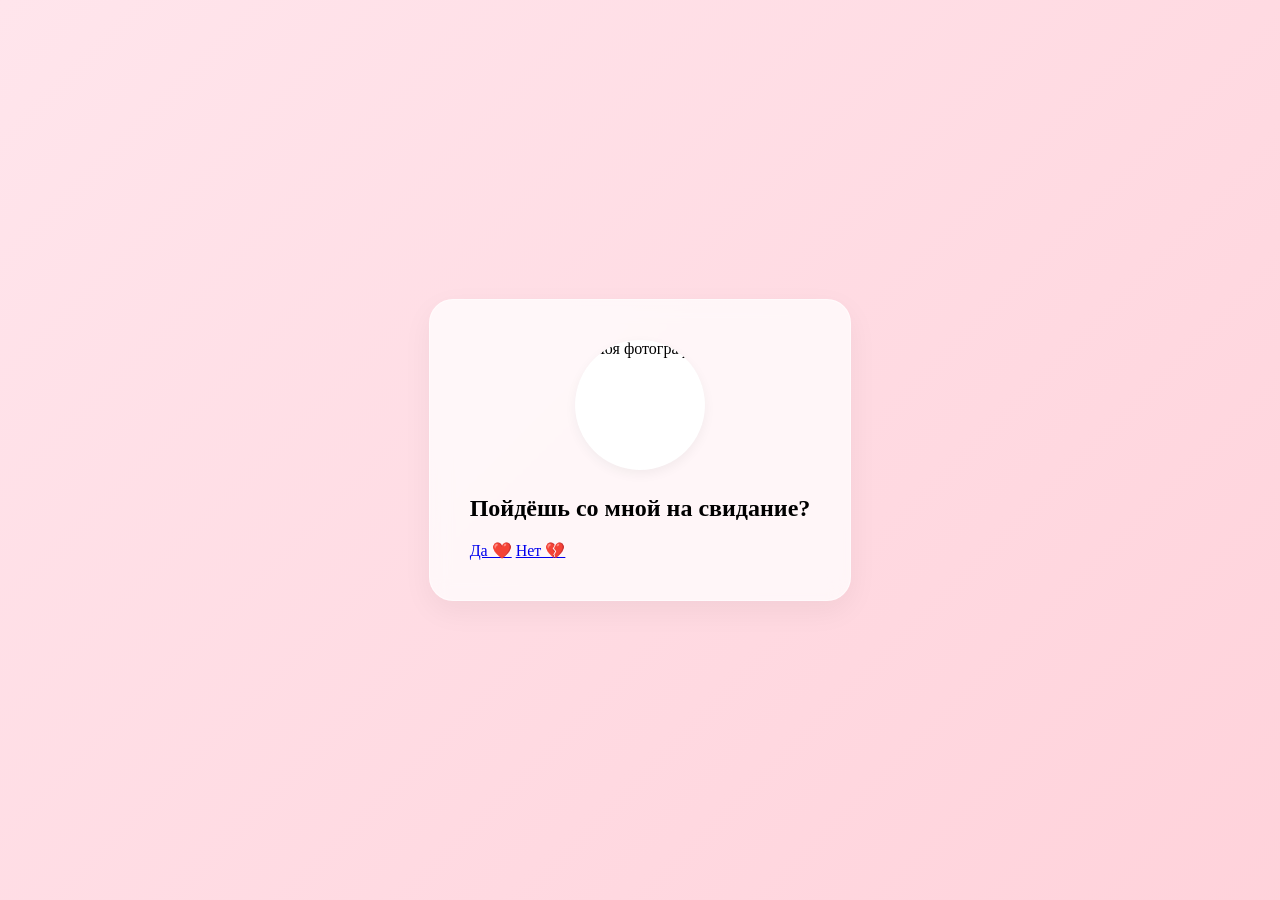
==== index.html @ 2b712dae "Add initial HTML structure with styles and scripts" ====
<!DOCTYPE html>
<html lang="ru">
<head>
<meta charset="UTF-8">
<meta name="viewport" content="width=device-width, initial-scale=1.0">
<title>💖</title>

<link rel="stylesheet" href="css/style.css">

<style>
    /* Красивый живой градиент на фоне */
    body {
        margin: 0;
        padding: 0;
        overflow: hidden; /* Прячем полосы прокрутки */
        position: relative;
        background: linear-gradient(135deg, #ffe5ec, #ffccd5, #fff0f5, #fae0e4);
        background-size: 400% 400%;
        animation: gradientAnimation 15s ease infinite;
        height: 100vh;
        display: flex;
        justify-content: center;
        align-items: center;
    }

    /* Анимация перелива градиента */
    @keyframes gradientAnimation {
        0% { background-position: 0% 50%; }
        50% { background-position: 100% 50%; }
        100% { background-position: 0% 50%; }
    }

    /* Стили для фотографии */
    .profile-photo-container {
        margin-bottom: 25px;
        display: flex;
        justify-content: center;
    }

    .profile-photo {
        width: 130px;         /* Уменьшенный размер фотографии */
        height: 130px;        /* Уменьшенный размер фотографии */
        object-fit: cover;    
        border-radius: 50%;   
        background-color: #ffffff; /* Белый фон, чтобы фото сливалось с карточкой */
        border: none;         /* Полностью убрали красную рамку */
        box-shadow: 0 4px 12px rgba(0, 0, 0, 0.05); /* Очень легкая, почти незаметная тень для объема */
        position: relative;
        z-index: 10; 
    }

    .container {
        position: relative;
        z-index: 10; 
        background: rgba(255, 255, 255, 0.75); /* Полупрозрачный белый фон карточки */
        backdrop-filter: blur(10px); /* Эффект матового стекла */
        padding: 40px;
        border-radius: 24px;
        box-shadow: 0 10px 30px rgba(0, 0, 0, 0.05);
        border: 1px solid rgba(255, 255, 255, 0.5);
    }

    /* Стили для падающих сердечек */
    .falling-heart {
        position: fixed;
        top: -40px;
        user-select: none;
        pointer-events: none; 
        z-index: 1;
        animation: fall linear forwards;
    }

    @keyframes fall {
        0% {
            transform: translateY(0) rotate(0deg);
            opacity: 0;
        }
        15% {
            opacity: 0.7; 
        }
        85% {
            opacity: 0.7;
        }
        100% {
            transform: translateY(105vh) rotate(360deg);
            opacity: 0;
        }
    }
</style>
</head>
<body>

<div class="container">

    <!-- Блок с вашей фотографией. Замените ВАШЕ_ФОТО.jpg на имя своего файла -->
    <div class="profile-photo-container">
        <img class="profile-photo" src="1.webp" alt="Моя фотография">
    </div>

    <h2>Пойдёшь со мной на свидание?</h2>

    <div class="buttons">
        <a class="btn yes" href="yes.html" onclick="sendAnswer('Да')">Да ❤️</a>

        <a class="btn no" href="no.html" onclick="sendAnswer('Нет')">Нет 💔</a>
    </div>

</div>

<!-- Скрипт для создания эффекта падающих сердечек -->
<script>
    function createHeart() {
        const heart = document.createElement('div');
        heart.classList.add('falling-heart');
        
        const colors = ['#ffb3c1', '#ff85a1', '#fbb1bd', '#ffccd5', '#ff4d6d'];
        heart.style.color = colors[Math.floor(Math.random() * colors.length)];
        
        const heartTypes = ['❤️', '💖', '💝', '💕'];
        heart.innerText = heartTypes[Math.floor(Math.random() * heartTypes.length)];
        
        heart.style.left = Math.random() * 100 + 'vw';
        
        heart.style.fontSize = Math.random() * 25 + 20 + 'px';
        
        const duration = Math.random() * 4 + 5;
        heart.style.animationDuration = duration + 's';
        
        document.body.appendChild(heart);
        
        setTimeout(() => {
            heart.remove();
        }, duration * 1000);
    }

    setInterval(createHeart, 350);
</script>

<script src="js/telegram.js"></script>

</body>
</html>
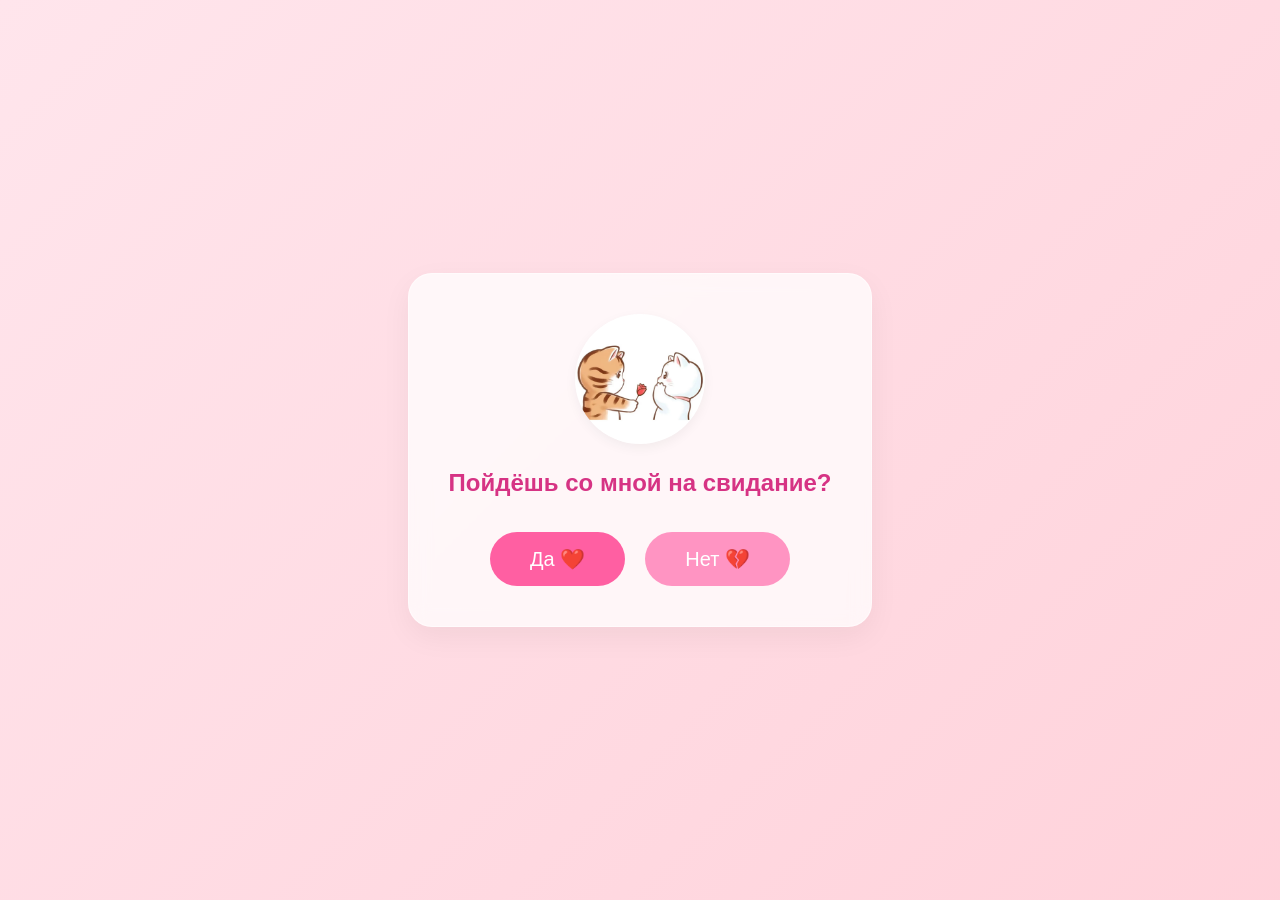
==== commit 2b5cfc66: "Update index.html" ====
--- a/index.html
+++ b/index.html
@@ -5,7 +5,7 @@
 <meta name="viewport" content="width=device-width, initial-scale=1.0">
 <title>💖</title>
 
-<link rel="stylesheet" href="css/style.css">
+<link rel="stylesheet" href="style.css">
 
 <style>
     /* Красивый живой градиент на фоне */
--- a/style.css
+++ b/style.css
@@ -0,0 +1,59 @@
+*{
+    margin:0;
+    padding:0;
+    box-sizing:border-box;
+    font-family:Arial, sans-serif;
+}
+
+body{
+    height:100vh;
+    display:flex;
+    justify-content:center;
+    align-items:center;
+    background:linear-gradient(135deg,#ffd6e7,#ffeaf2,#fff5f9);
+}
+
+.container{
+    text-align:center;
+    background:white;
+    padding:50px;
+    border-radius:25px;
+    box-shadow:0 10px 30px rgba(255,105,180,.2);
+}
+
+h1{
+    font-size:60px;
+    margin-bottom:20px;
+}
+
+h2{
+    color:#d63384;
+    margin-bottom:35px;
+}
+
+.buttons{
+    display:flex;
+    gap:20px;
+    justify-content:center;
+}
+
+.btn{
+    text-decoration:none;
+    padding:15px 40px;
+    border-radius:50px;
+    color:white;
+    font-size:20px;
+    transition:.3s;
+}
+
+.yes{
+    background:#ff5fa2;
+}
+
+.no{
+    background:#ff94c2;
+}
+
+.btn:hover{
+    transform:scale(1.08);
+}
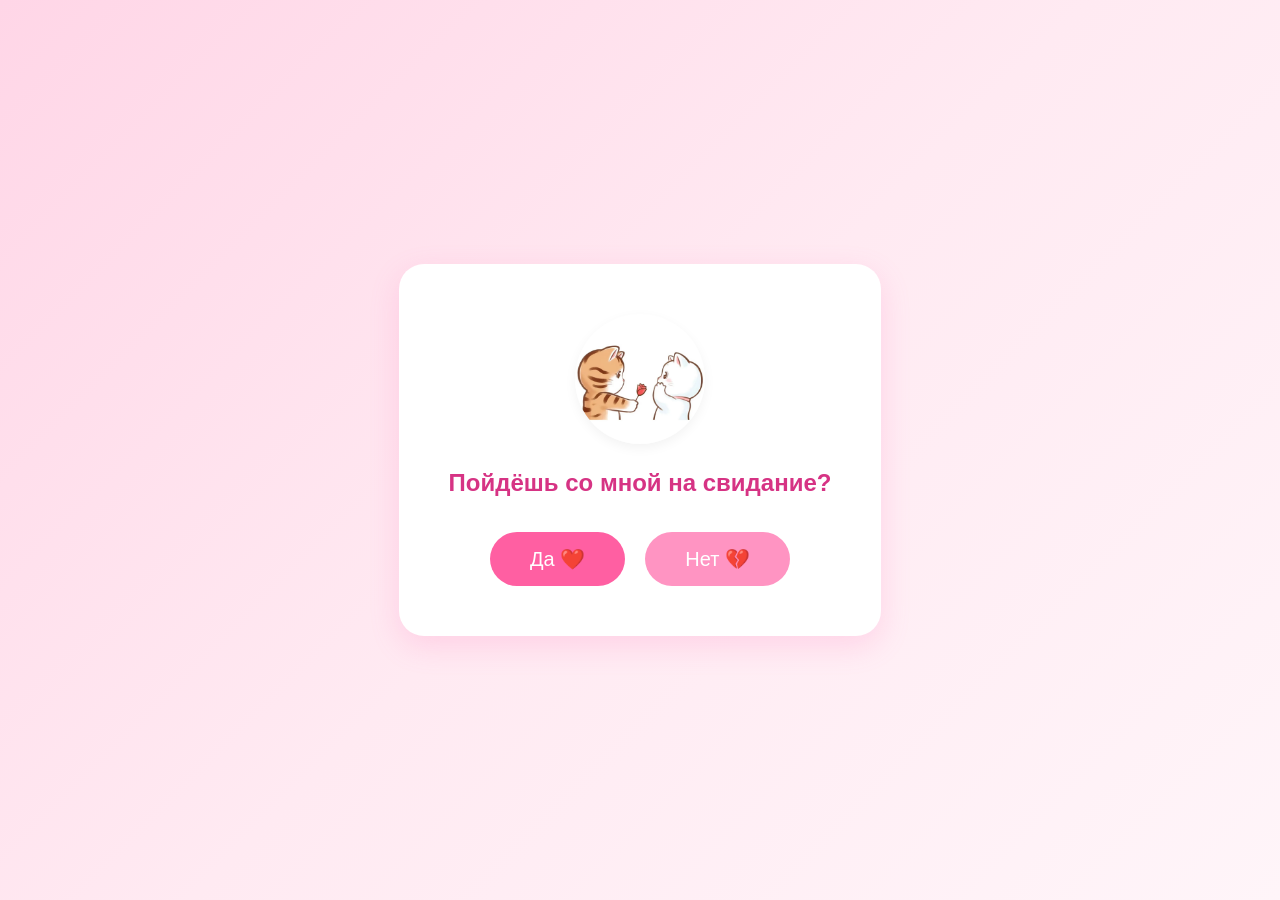
==== commit 54ac292a: "Update index.html" ====
--- a/index.html
+++ b/index.html
@@ -5,32 +5,11 @@
 <meta name="viewport" content="width=device-width, initial-scale=1.0">
 <title>💖</title>
 
+<!-- Подключаем ваш файл стилей -->
 <link rel="stylesheet" href="style.css">
 
 <style>
-    /* Красивый живой градиент на фоне */
-    body {
-        margin: 0;
-        padding: 0;
-        overflow: hidden; /* Прячем полосы прокрутки */
-        position: relative;
-        background: linear-gradient(135deg, #ffe5ec, #ffccd5, #fff0f5, #fae0e4);
-        background-size: 400% 400%;
-        animation: gradientAnimation 15s ease infinite;
-        height: 100vh;
-        display: flex;
-        justify-content: center;
-        align-items: center;
-    }
-
-    /* Анимация перелива градиента */
-    @keyframes gradientAnimation {
-        0% { background-position: 0% 50%; }
-        50% { background-position: 100% 50%; }
-        100% { background-position: 0% 50%; }
-    }
-
-    /* Стили для фотографии */
+    /* Дополнительные стили для фотографии, чтобы она сливалась с карточкой */
     .profile-photo-container {
         margin-bottom: 25px;
         display: flex;
@@ -38,26 +17,15 @@
     }
 
     .profile-photo {
-        width: 130px;         /* Уменьшенный размер фотографии */
-        height: 130px;        /* Уменьшенный размер фотографии */
+        width: 130px;         
+        height: 130px;        
         object-fit: cover;    
         border-radius: 50%;   
-        background-color: #ffffff; /* Белый фон, чтобы фото сливалось с карточкой */
-        border: none;         /* Полностью убрали красную рамку */
-        box-shadow: 0 4px 12px rgba(0, 0, 0, 0.05); /* Очень легкая, почти незаметная тень для объема */
+        background-color: #ffffff; 
+        border: none;         
+        box-shadow: 0 4px 12px rgba(0, 0, 0, 0.05); 
         position: relative;
         z-index: 10; 
-    }
-
-    .container {
-        position: relative;
-        z-index: 10; 
-        background: rgba(255, 255, 255, 0.75); /* Полупрозрачный белый фон карточки */
-        backdrop-filter: blur(10px); /* Эффект матового стекла */
-        padding: 40px;
-        border-radius: 24px;
-        box-shadow: 0 10px 30px rgba(0, 0, 0, 0.05);
-        border: 1px solid rgba(255, 255, 255, 0.5);
     }
 
     /* Стили для падающих сердечек */
@@ -92,7 +60,7 @@
 
 <div class="container">
 
-    <!-- Блок с вашей фотографией. Замените ВАШЕ_ФОТО.jpg на имя своего файла -->
+    <!-- Блок с вашей фотографией. Замените 1.webp на имя своего файла, если нужно -->
     <div class="profile-photo-container">
         <img class="profile-photo" src="1.webp" alt="Моя фотография">
     </div>
@@ -102,7 +70,7 @@
     <div class="buttons">
         <a class="btn yes" href="yes.html" onclick="sendAnswer('Да')">Да ❤️</a>
 
-        <a class="btn no" href="no.html" onclick="sendAnswer('Нет')">Нет 💔</a>
+        <a class="btn no" href="#" onclick="return false;">Нет 💔</a>
     </div>
 
 </div>
@@ -136,7 +104,36 @@
     setInterval(createHeart, 350);
 </script>
 
-<script src="js/telegram.js"></script>
+<!-- Скрипт для убегания кнопки "Нет" -->
+<script>
+    const noBtn = document.querySelector('.no');
+
+    function moveButton() {
+        // Рассчитываем случайные координаты так, чтобы кнопка не улетала за края экрана
+        const x = Math.random() * (window.innerWidth - noBtn.offsetWidth - 40) + 20;
+        const y = Math.random() * (window.innerHeight - noBtn.offsetHeight - 40) + 20;
+        
+        noBtn.style.position = 'fixed';
+        noBtn.style.left = `${x}px`;
+        noBtn.style.top = `${y}px`;
+        noBtn.style.zIndex = '999';
+    }
+
+    // Для компьютеров (наведение мышки)
+    noBtn.addEventListener('mouseover', moveButton);
+
+    // Для телефонов (касание пальцем)
+    noBtn.addEventListener('touchstart', (e) => {
+        e.preventDefault(); // Отменяем стандартный клик/выделение на смартфонах
+        moveButton();
+    });
+
+    // Функция обработки ответа
+    function sendAnswer(answer) {
+        console.log("Выбран ответ: " + answer);
+    }
+</script>
 
 </body>
 </html>
+
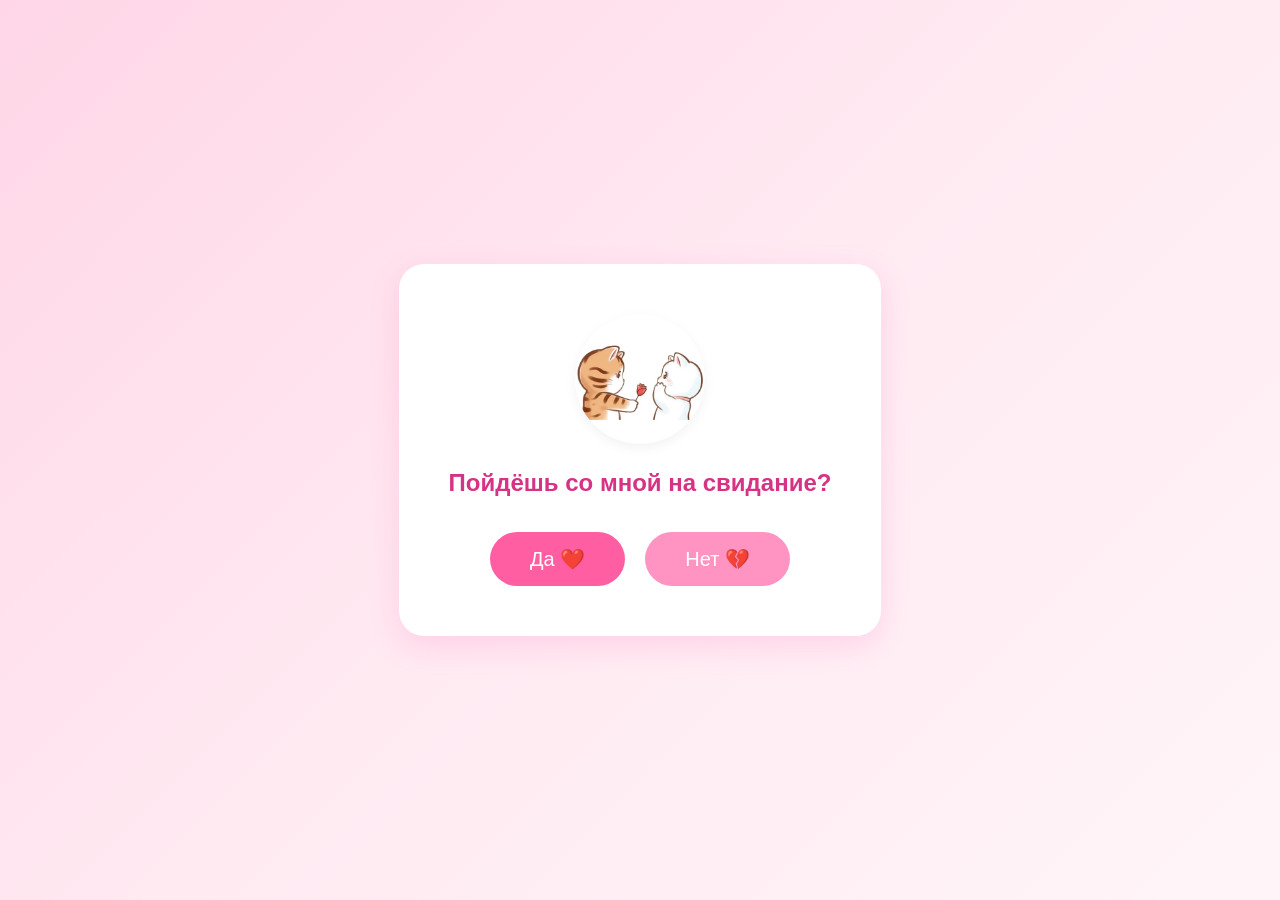
==== commit 4f1dcd82: "Update index.html" ====
--- a/index.html
+++ b/index.html
@@ -9,7 +9,7 @@
 <link rel="stylesheet" href="style.css">
 
 <style>
-    /* Дополнительные стили для фотографии, чтобы она сливалась с карточкой */
+    /* Дополнительные стили для фотографии */
     .profile-photo-container {
         margin-bottom: 25px;
         display: flex;
@@ -24,8 +24,12 @@
         background-color: #ffffff; 
         border: none;         
         box-shadow: 0 4px 12px rgba(0, 0, 0, 0.05); 
+    }
+
+    /* Принудительно поднимаем карточку на передний план */
+    .container {
         position: relative;
-        z-index: 10; 
+        z-index: 100 !important; /* Карточка будет строго поверх сердечек */
     }
 
     /* Стили для падающих сердечек */
@@ -34,7 +38,7 @@
         top: -40px;
         user-select: none;
         pointer-events: none; 
-        z-index: 1;
+        z-index: 10 !important; /* Сердечки будут за карточкой (10 меньше чем 100) */
         animation: fall linear forwards;
     }
 
@@ -44,10 +48,10 @@
             opacity: 0;
         }
         15% {
-            opacity: 0.7; 
+            opacity: 0.6; 
         }
         85% {
-            opacity: 0.7;
+            opacity: 0.6;
         }
         100% {
             transform: translateY(105vh) rotate(360deg);
@@ -60,7 +64,7 @@
 
 <div class="container">
 
-    <!-- Блок с вашей фотографией. Замените 1.webp на имя своего файла, если нужно -->
+    <!-- Блок с вашей фотографией -->
     <div class="profile-photo-container">
         <img class="profile-photo" src="1.webp" alt="Моя фотография">
     </div>
@@ -109,26 +113,22 @@
     const noBtn = document.querySelector('.no');
 
     function moveButton() {
-        // Рассчитываем случайные координаты так, чтобы кнопка не улетала за края экрана
         const x = Math.random() * (window.innerWidth - noBtn.offsetWidth - 40) + 20;
         const y = Math.random() * (window.innerHeight - noBtn.offsetHeight - 40) + 20;
         
         noBtn.style.position = 'fixed';
         noBtn.style.left = `${x}px`;
         noBtn.style.top = `${y}px`;
-        noBtn.style.zIndex = '999';
+        noBtn.style.zIndex = '9999'; /* Убегающая кнопка всегда на самом верху, чтобы на нее можно было нажать */
     }
 
-    // Для компьютеров (наведение мышки)
     noBtn.addEventListener('mouseover', moveButton);
 
-    // Для телефонов (касание пальцем)
     noBtn.addEventListener('touchstart', (e) => {
-        e.preventDefault(); // Отменяем стандартный клик/выделение на смартфонах
+        e.preventDefault(); 
         moveButton();
     });
 
-    // Функция обработки ответа
     function sendAnswer(answer) {
         console.log("Выбран ответ: " + answer);
     }
@@ -137,3 +137,4 @@
 </body>
 </html>
 
+
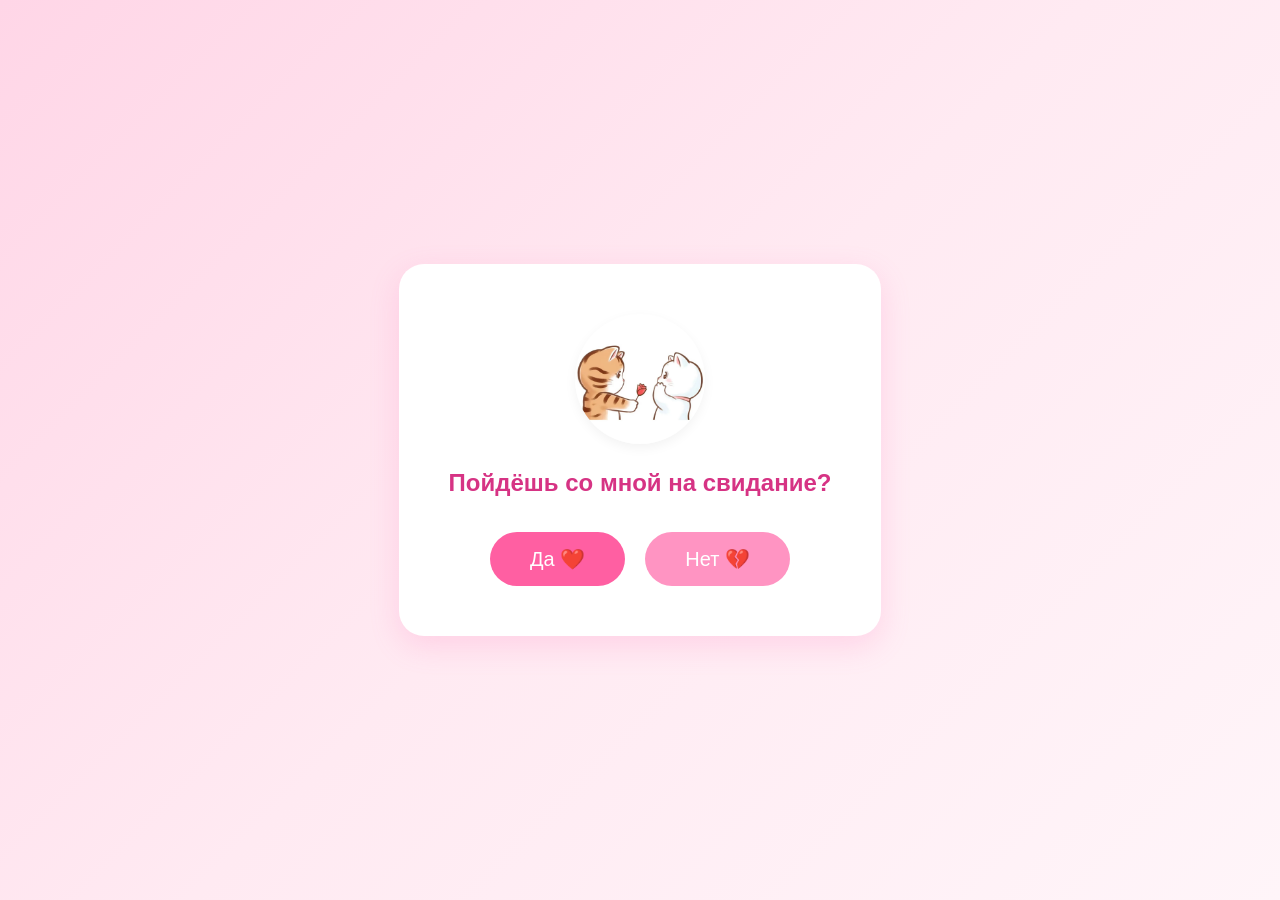
==== commit 4aeab39b: "Update index.html" ====
--- a/index.html
+++ b/index.html
@@ -38,7 +38,7 @@
         top: -40px;
         user-select: none;
         pointer-events: none; 
-        z-index: 10 !important; /* Сердечки будут за карточкой (10 меньше чем 100) */
+        z-index: 3 !important; /* Сердечки будут за карточкой (10 меньше чем 100) */
         animation: fall linear forwards;
     }
 
